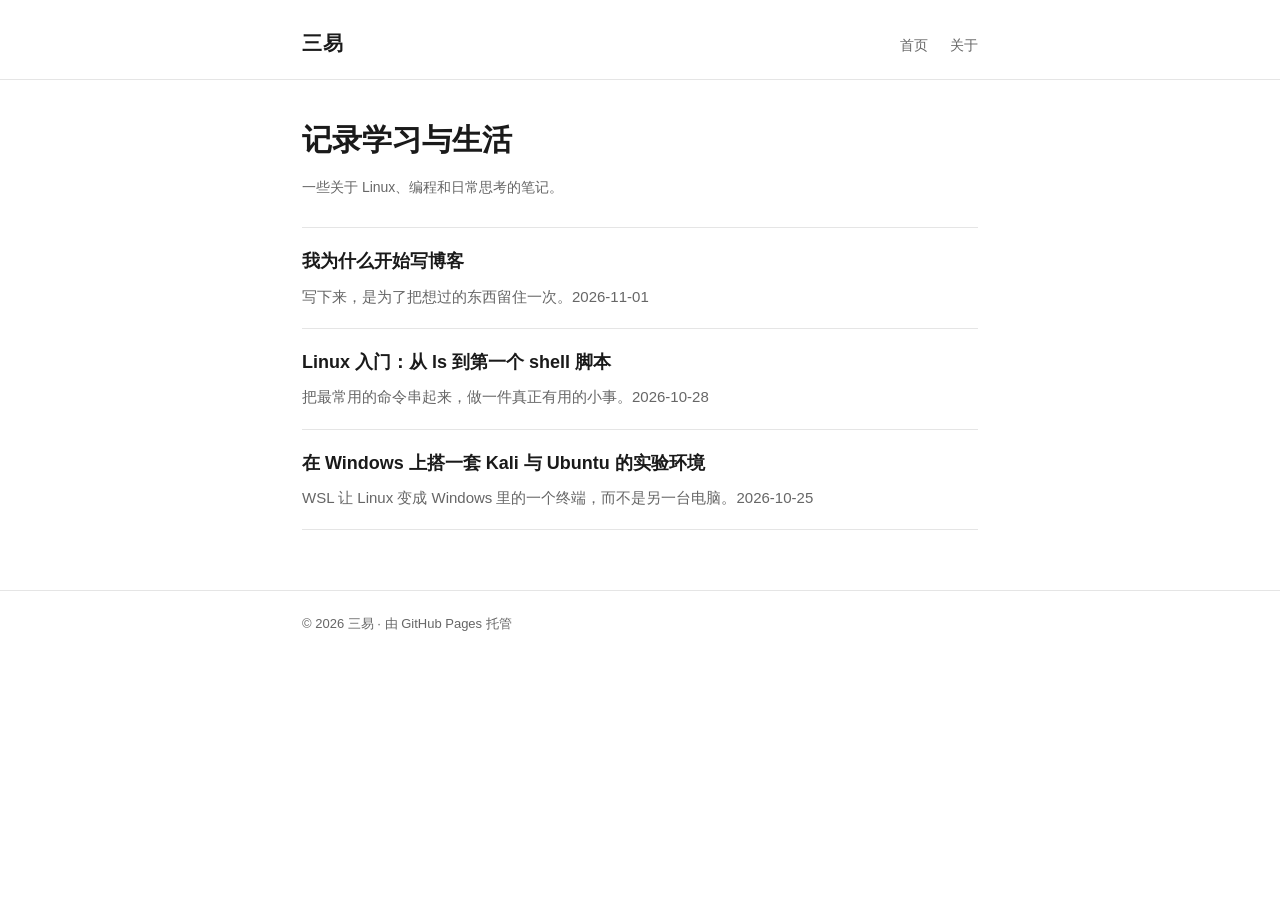
==== index.html @ 5599333b "init: personal blog" ====
<!doctype html>
<html lang="zh-CN">
<head>
<meta charset="utf-8">
<meta name="viewport" content="width=device-width, initial-scale=1">
<title>三易 · 记录学习与生活</title>
<meta name="description" content="一个普通学生的个人博客，记录 Linux、编程和日常思考。">
<link rel="stylesheet" href="assets/style.css">
</head>
<body>

<header class="site">
  <div class="wrap">
    <a class="brand" href="index.html">三易</a>
    <nav>
      <a href="index.html">首页</a>
      <a href="about.html">关于</a>
    </nav>
  </div>
</header>

<main class="wrap">

  <h1>记录学习与生活</h1>
  <p class="meta">一些关于 Linux、编程和日常思考的笔记。</p>

  <ul class="posts">

    <li>
      <a class="title" href="posts/why-blog.html">我为什么开始写博客</a>
      <p>写下来，是为了把想过的东西留住一次。2026-11-01</p>
    </li>

    <li>
      <a class="title" href="posts/linux-basics.html">Linux 入门：从 ls 到第一个 shell 脚本</a>
      <p>把最常用的命令串起来，做一件真正有用的小事。2026-10-28</p>
    </li>

    <li>
      <a class="title" href="posts/kali-wsl.html">在 Windows 上搭一套 Kali 与 Ubuntu 的实验环境</a>
      <p>WSL 让 Linux 变成 Windows 里的一个终端，而不是另一台电脑。2026-10-25</p>
    </li>

  </ul>

</main>

<footer class="site">
  <div class="wrap">
    © 2026 三易 · 由 GitHub Pages 托管
  </div>
</footer>

</body>
</html>
---- assets/style.css ----
:root {
  --bg: #ffffff;
  --fg: #1a1a1a;
  --muted: #666666;
  --line: #e5e5e5;
  --accent: #0b63c5;
  --code-bg: #f5f5f5;
}

@media (prefers-color-scheme: dark) {
  :root {
    --bg: #14161a;
    --fg: #e8e8e8;
    --muted: #9aa0a6;
    --line: #2a2d33;
    --accent: #6aa9ff;
    --code-bg: #1d2026;
  }
}

* { box-sizing: border-box; }

html { -webkit-text-size-adjust: 100%; }

body {
  margin: 0;
  background: var(--bg);
  color: var(--fg);
  font: 16px/1.75 -apple-system, BlinkMacSystemFont, "Segoe UI", "PingFang SC",
    "Hiragino Sans GB", "Microsoft YaHei", sans-serif;
}

.wrap {
  max-width: 720px;
  margin: 0 auto;
  padding: 0 22px;
}

header.site {
  border-bottom: 1px solid var(--line);
  padding: 26px 0 18px;
  margin-bottom: 40px;
}

header.site .wrap {
  display: flex;
  align-items: baseline;
  justify-content: space-between;
  gap: 16px;
  flex-wrap: wrap;
}

header.site a.brand {
  font-size: 20px;
  font-weight: 700;
  color: var(--fg);
  text-decoration: none;
  letter-spacing: 0.5px;
}

header.site nav a {
  color: var(--muted);
  text-decoration: none;
  margin-left: 18px;
  font-size: 14px;
}

header.site nav a:hover { color: var(--accent); }

h1, h2, h3 { line-height: 1.35; }

h1 { font-size: 30px; margin: 0 0 8px; }

.meta {
  color: var(--muted);
  font-size: 14px;
  margin-bottom: 28px;
}

a { color: var(--accent); }

ul.posts { list-style: none; padding: 0; margin: 0; }

ul.posts li {
  padding: 18px 0;
  border-bottom: 1px solid var(--line);
}

ul.posts li:first-child { border-top: 1px solid var(--line); }

ul.posts a.title {
  font-size: 18px;
  font-weight: 600;
  color: var(--fg);
  text-decoration: none;
}

ul.posts a.title:hover { color: var(--accent); }

ul.posts p {
  margin: 6px 0 0;
  color: var(--muted);
  font-size: 15px;
}

article.post { margin-bottom: 60px; }

article.post p { margin: 1em 0; }

article.post blockquote {
  margin: 1.4em 0;
  padding: 2px 0 2px 16px;
  border-left: 3px solid var(--line);
  color: var(--muted);
}

pre {
  background: var(--code-bg);
  padding: 14px 16px;
  border-radius: 8px;
  overflow-x: auto;
  font-size: 14px;
  line-height: 1.6;
}

code {
  font-family: "SFMono-Regular", Consolas, "Liberation Mono", monospace;
  font-size: 0.92em;
}

p code, li code {
  background: var(--code-bg);
  padding: 1px 5px;
  border-radius: 4px;
}

hr {
  border: 0;
  border-top: 1px solid var(--line);
  margin: 40px 0;
}

footer.site {
  border-top: 1px solid var(--line);
  margin-top: 60px;
  padding: 22px 0 40px;
  color: var(--muted);
  font-size: 13px;
}

.back {
  display: inline-block;
  margin-bottom: 24px;
  font-size: 14px;
  text-decoration: none;
}
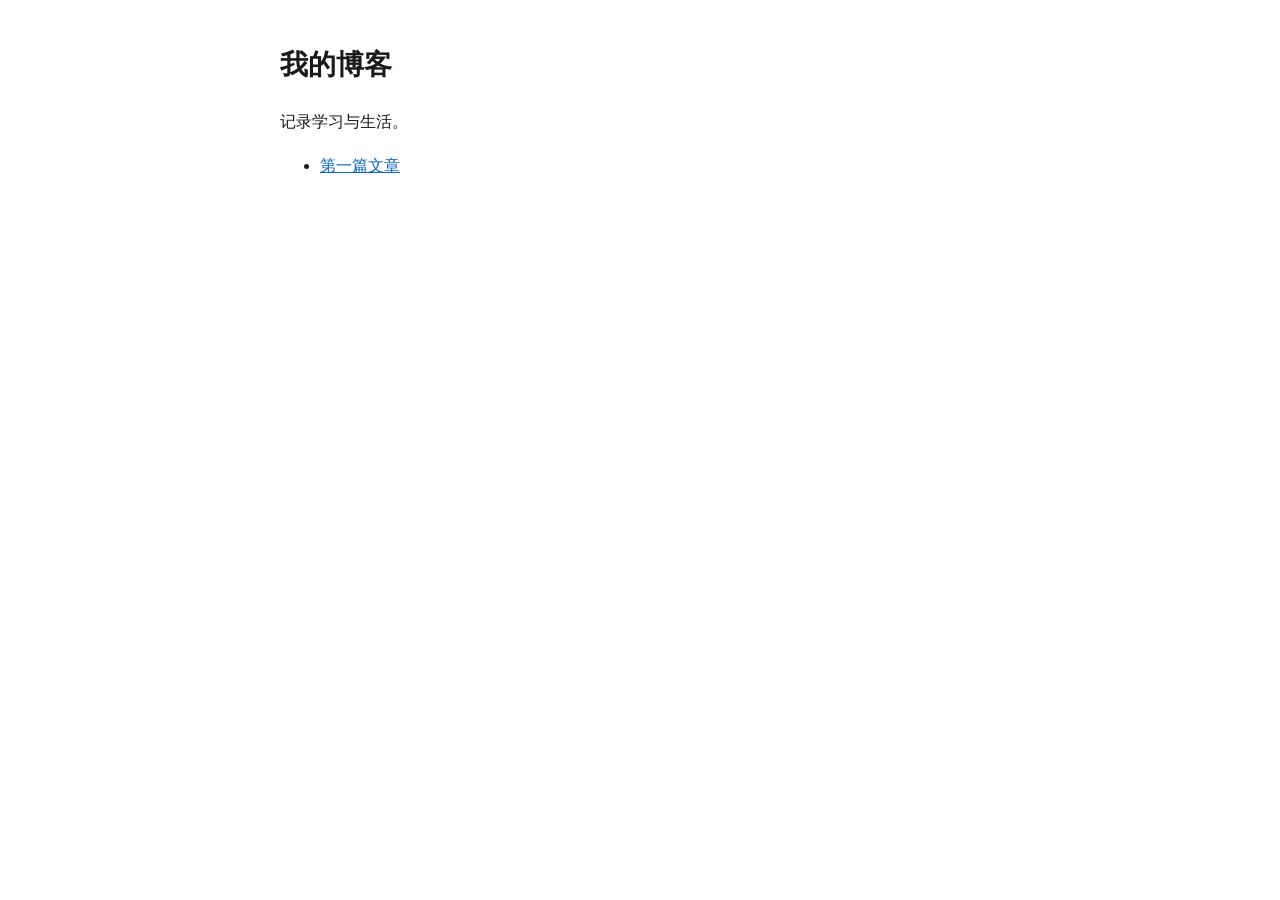
==== commit 6bee7529: "simplify: 改成极简版" ====
--- a/index.html
+++ b/index.html
@@ -1,55 +1,16 @@
 <!doctype html>
 <html lang="zh-CN">
 <head>
-<meta charset="utf-8">
-<meta name="viewport" content="width=device-width, initial-scale=1">
-<title>三易 · 记录学习与生活</title>
-<meta name="description" content="一个普通学生的个人博客，记录 Linux、编程和日常思考。">
-<link rel="stylesheet" href="assets/style.css">
+  <meta charset="utf-8">
+  <meta name="viewport" content="width=device-width, initial-scale=1">
+  <title>我的博客</title>
+  <link rel="stylesheet" href="assets/style.css">
 </head>
 <body>
-
-<header class="site">
-  <div class="wrap">
-    <a class="brand" href="index.html">三易</a>
-    <nav>
-      <a href="index.html">首页</a>
-      <a href="about.html">关于</a>
-    </nav>
-  </div>
-</header>
-
-<main class="wrap">
-
-  <h1>记录学习与生活</h1>
-  <p class="meta">一些关于 Linux、编程和日常思考的笔记。</p>
-
-  <ul class="posts">
-
-    <li>
-      <a class="title" href="posts/why-blog.html">我为什么开始写博客</a>
-      <p>写下来，是为了把想过的东西留住一次。2026-11-01</p>
-    </li>
-
-    <li>
-      <a class="title" href="posts/linux-basics.html">Linux 入门：从 ls 到第一个 shell 脚本</a>
-      <p>把最常用的命令串起来，做一件真正有用的小事。2026-10-28</p>
-    </li>
-
-    <li>
-      <a class="title" href="posts/kali-wsl.html">在 Windows 上搭一套 Kali 与 Ubuntu 的实验环境</a>
-      <p>WSL 让 Linux 变成 Windows 里的一个终端，而不是另一台电脑。2026-10-25</p>
-    </li>
-
+  <h1>我的博客</h1>
+  <p>记录学习与生活。</p>
+  <ul>
+    <li><a href="posts/hello.html">第一篇文章</a></li>
   </ul>
-
-</main>
-
-<footer class="site">
-  <div class="wrap">
-    © 2026 三易 · 由 GitHub Pages 托管
-  </div>
-</footer>
-
 </body>
 </html>
--- a/assets/style.css
+++ b/assets/style.css
@@ -1,156 +1 @@
-:root {
-  --bg: #ffffff;
-  --fg: #1a1a1a;
-  --muted: #666666;
-  --line: #e5e5e5;
-  --accent: #0b63c5;
-  --code-bg: #f5f5f5;
-}
-
-@media (prefers-color-scheme: dark) {
-  :root {
-    --bg: #14161a;
-    --fg: #e8e8e8;
-    --muted: #9aa0a6;
-    --line: #2a2d33;
-    --accent: #6aa9ff;
-    --code-bg: #1d2026;
-  }
-}
-
-* { box-sizing: border-box; }
-
-html { -webkit-text-size-adjust: 100%; }
-
-body {
-  margin: 0;
-  background: var(--bg);
-  color: var(--fg);
-  font: 16px/1.75 -apple-system, BlinkMacSystemFont, "Segoe UI", "PingFang SC",
-    "Hiragino Sans GB", "Microsoft YaHei", sans-serif;
-}
-
-.wrap {
-  max-width: 720px;
-  margin: 0 auto;
-  padding: 0 22px;
-}
-
-header.site {
-  border-bottom: 1px solid var(--line);
-  padding: 26px 0 18px;
-  margin-bottom: 40px;
-}
-
-header.site .wrap {
-  display: flex;
-  align-items: baseline;
-  justify-content: space-between;
-  gap: 16px;
-  flex-wrap: wrap;
-}
-
-header.site a.brand {
-  font-size: 20px;
-  font-weight: 700;
-  color: var(--fg);
-  text-decoration: none;
-  letter-spacing: 0.5px;
-}
-
-header.site nav a {
-  color: var(--muted);
-  text-decoration: none;
-  margin-left: 18px;
-  font-size: 14px;
-}
-
-header.site nav a:hover { color: var(--accent); }
-
-h1, h2, h3 { line-height: 1.35; }
-
-h1 { font-size: 30px; margin: 0 0 8px; }
-
-.meta {
-  color: var(--muted);
-  font-size: 14px;
-  margin-bottom: 28px;
-}
-
-a { color: var(--accent); }
-
-ul.posts { list-style: none; padding: 0; margin: 0; }
-
-ul.posts li {
-  padding: 18px 0;
-  border-bottom: 1px solid var(--line);
-}
-
-ul.posts li:first-child { border-top: 1px solid var(--line); }
-
-ul.posts a.title {
-  font-size: 18px;
-  font-weight: 600;
-  color: var(--fg);
-  text-decoration: none;
-}
-
-ul.posts a.title:hover { color: var(--accent); }
-
-ul.posts p {
-  margin: 6px 0 0;
-  color: var(--muted);
-  font-size: 15px;
-}
-
-article.post { margin-bottom: 60px; }
-
-article.post p { margin: 1em 0; }
-
-article.post blockquote {
-  margin: 1.4em 0;
-  padding: 2px 0 2px 16px;
-  border-left: 3px solid var(--line);
-  color: var(--muted);
-}
-
-pre {
-  background: var(--code-bg);
-  padding: 14px 16px;
-  border-radius: 8px;
-  overflow-x: auto;
-  font-size: 14px;
-  line-height: 1.6;
-}
-
-code {
-  font-family: "SFMono-Regular", Consolas, "Liberation Mono", monospace;
-  font-size: 0.92em;
-}
-
-p code, li code {
-  background: var(--code-bg);
-  padding: 1px 5px;
-  border-radius: 4px;
-}
-
-hr {
-  border: 0;
-  border-top: 1px solid var(--line);
-  margin: 40px 0;
-}
-
-footer.site {
-  border-top: 1px solid var(--line);
-  margin-top: 60px;
-  padding: 22px 0 40px;
-  color: var(--muted);
-  font-size: 13px;
-}
-
-.back {
-  display: inline-block;
-  margin-bottom: 24px;
-  font-size: 14px;
-  text-decoration: none;
-}
+body {  max-width: 720px;  margin: 40px auto;  padding: 0 20px;  font: 16px/1.75 -apple-system, "Microsoft YaHei", sans-serif;  color: #1a1a1a;  background: #fff;} h1 { font-size: 28px; }a { color: #0b63c5; } pre {  background: #f5f5f5;  padding: 12px;  border-radius: 6px;  overflow-x: auto;} @media (prefers-color-scheme: dark) {  body { color: #e8e8e8; background: #14161a; }  a { color: #6aa9ff; }  pre { background: #1d2026; }}
